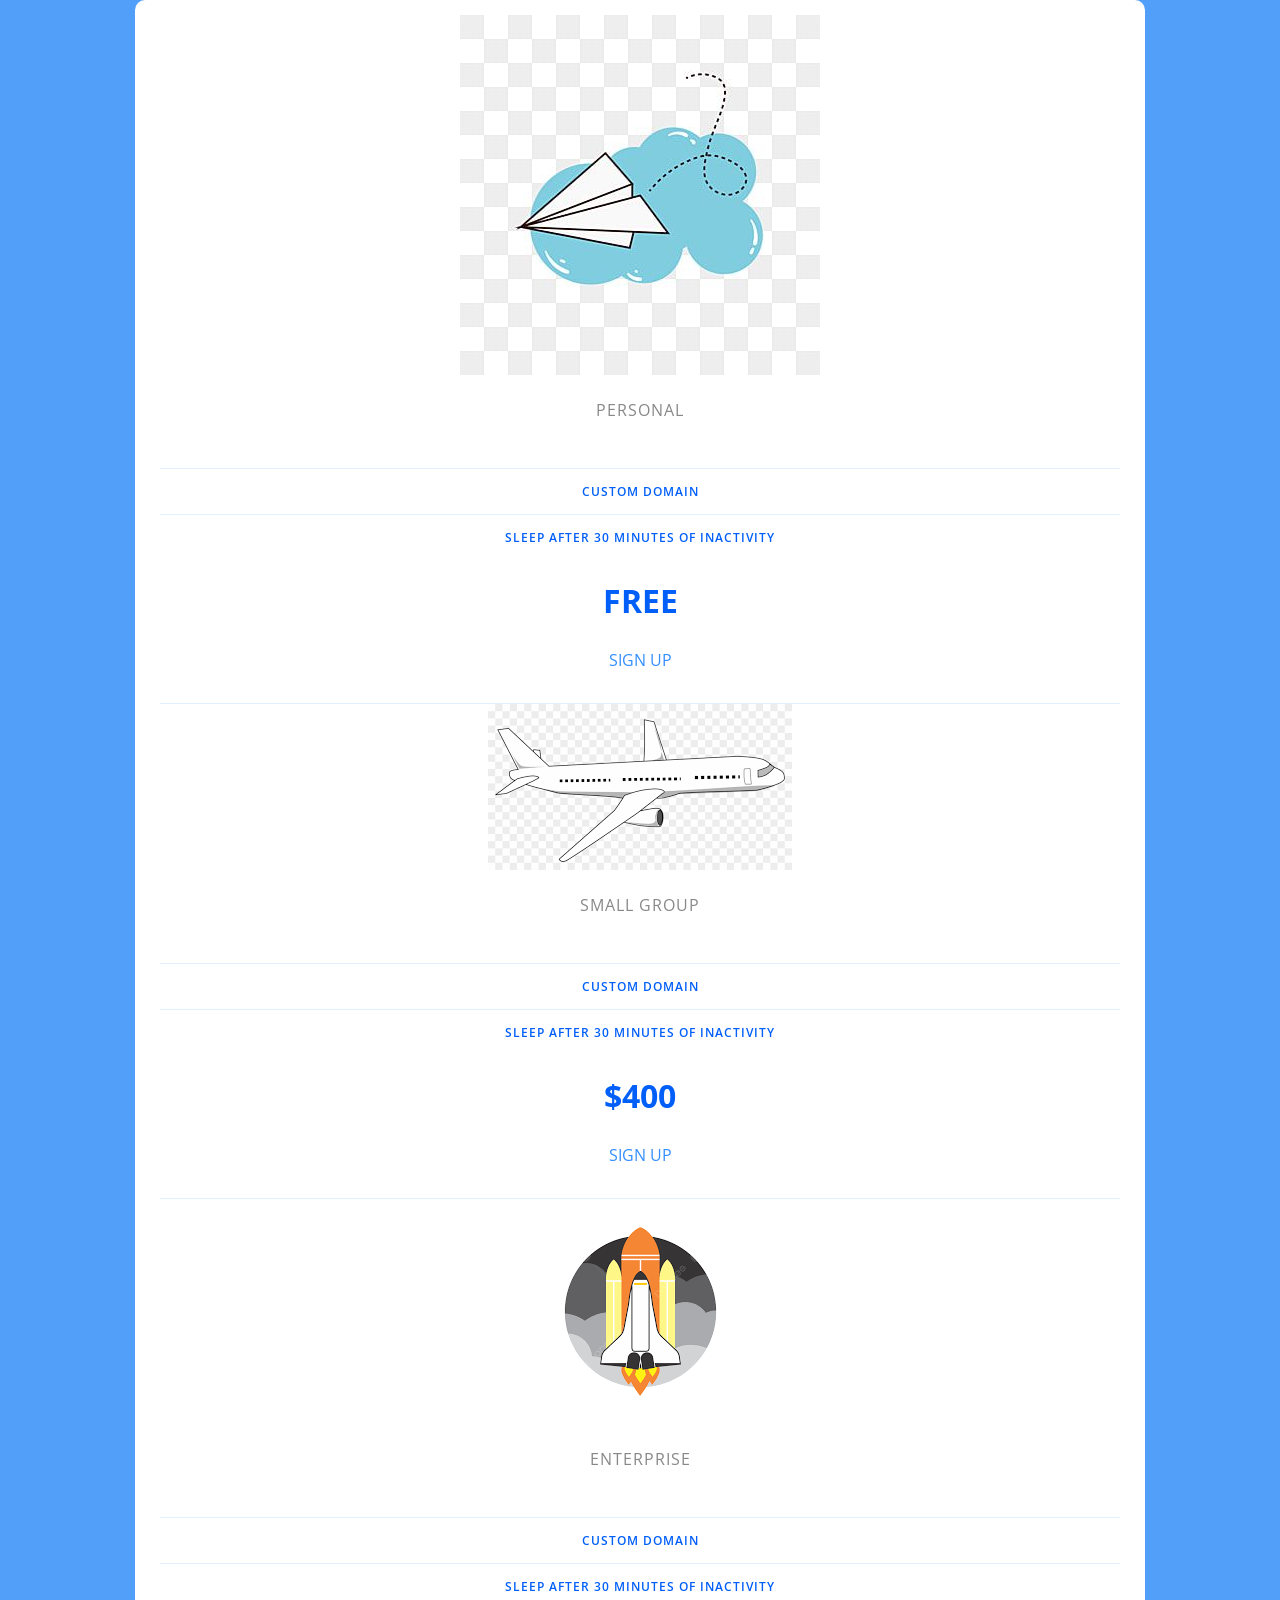
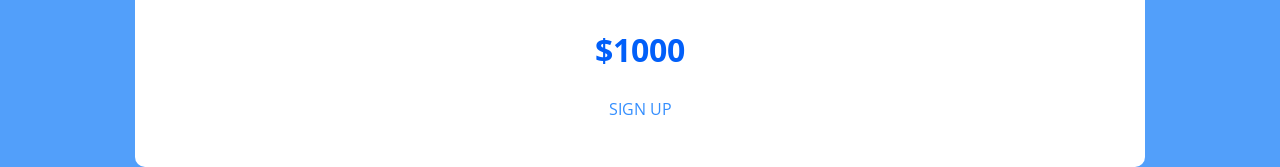
==== assets/css/tabelpricing/index.html @ ee1c353d "tabel" ====
<!DOCTYPE html>
<html lang="en">
<head>
    <meta charset="UTF-8">
    <meta name="viewport" content="width=device-width, initial-scale=1.0">
    <title>Tabel Pricing</title>
    <link rel="stylesheet" 
    href="https://fonts.googleapis.com/css?family=Open+Sans:400,600,700">
    <link rel="stylesheet" href="icons/tabel.css">
</head>

<body>
    <div class="panel pricing-table">
         <div class="pricing-plan">
            <img src="icons/pesawatkecil.png" alt="" class="pricing-img">
            <h2 class="pricing-header">Personal</h2>
            <ul class="pricing-features">
                <li class="pricing-features-item">Custom Domain</li>
                <li class="pricing-features-item">Sleep after 30 minutes of inactivity</li>
            </ul>
            <span class="pricing-price">Free</span>
            <a href="#/" class="pricing-button">Sign Up</a>
         </div>

         <div>
            <div class="pricing-plan">
               <img src="icons/plane.png" alt="" class="pricing-img">
               <h2 class="pricing-header">Small group</h2>
               <ul class="pricing-features">
                   <li class="pricing-features-item">Custom Domain</li>
                   <li class="pricing-features-item">Sleep after 30 minutes of inactivity</li>
               </ul>
               <span class="pricing-price">$400</span>
               <a href="#/" class="pricing-button is-featured">Sign Up</a>
            </div>

            <div>
                <div class="pricing-plan">
                   <img src="icons/rocket.png" alt="" class="pricing-img">
                   <h2 class="pricing-header">Enterprise</h2>
                   <ul class="pricing-features">
                       <li class="pricing-features-item">Custom Domain</li>
                       <li class="pricing-features-item">Sleep after 30 minutes of inactivity</li>
                   </ul>
                   <span class="pricing-price">$1000</span>
                   <a href="#/" class="pricing-button">Sign Up</a>
                </div>

    </div>
</body>
</html>
---- assets/css/tabelpricing/icons/tabel.css ----
/* http://meyerweb.com/eric/tools/css/reset/ 
   v2.0 | 20110126
   License: none (public domain)
*/

html, body, div, span, applet, object, iframe,
h1, h2, h3, h4, h5, h6, p, blockquote, pre,
a, abbr, acronym, address, big, cite, code,
del, dfn, em, img, ins, kbd, q, s, samp,
small, strike, strong, sub, sup, tt, var,
b, u, i, center,
dl, dt, dd, ol, ul, li,
fieldset, form, label, legend,
table, caption, tbody, tfoot, thead, tr, th, td,
article, aside, canvas, details, embed, 
figure, figcaption, footer, header, hgroup, 
menu, nav, output, ruby, section, summary,
time, mark, audio, video {
	margin: 0;
	padding: 0;
	border: 0;
	font-size: 100%;
	font: inherit;
	vertical-align: baseline;
}
/* HTML5 display-role reset for older browsers */
article, aside, details, figcaption, figure, 
footer, header, hgroup, menu, nav, section {
	display: block;
}
body {
	line-height: 1;
}
ol, ul {
	list-style: none;
}
blockquote, q {
	quotes: none;
}
blockquote:before, blockquote:after,
q:before, q:after {
	content: '';
	content: none;
}
table {
	border-collapse: collapse;
	border-spacing: 0;
}

html {
    box-sizing: border-box;
    font-family: 'Open Sans', sans-serif;
}

body {
    background-color: #529ffa;
    display: flex;
    justify-content: center;
    min-height: 100vh;
}

.panel {
    background-color: white;
    border-radius: 10px;
    padding: 15px 25px;
    width: 100%;
    max-width: 960px;
    display: flex;
    flex-direction: column;
    text-align: center;
    text-transform: uppercase;   
}

.pricing-plan {
    border-bottom: 1px solid #e1f1ff;
}

.pricing-plan:last-child {
    border-bottom: none;
}

.pricing-img {
    margin-bottom: 25px;
    max-width: 100%;
}

.pricing-header {
    color: #888;
    font-weight: 600px;
    letter-spacing: 1px;
}

.pricing-features{
    margin: 50px 0 25px;
    color: #015ff9;
}

.pricing-features-item{
    font-weight: 600;
    letter-spacing: 1px;
    font-size: 12px;
    line-height: 15px;
    padding: 15px;
    border-top: 1px solid #e1f1ff;
}

.pricing-features-item :last-child{
    border-bottom: 1px solid #e1f1ff;
}



.pricing-price {
    display: block;
    font-weight: 700;
    font-size: 32px;
    color: #015ff9;
}

.pricing-button {
    border: 2px #9dd1ff;
    border-radius: 10px;
    color: #348efe;
    display: inline-block;
    padding: 15px 35px;
    text-decoration: none;
    margin: 20px 0;
}
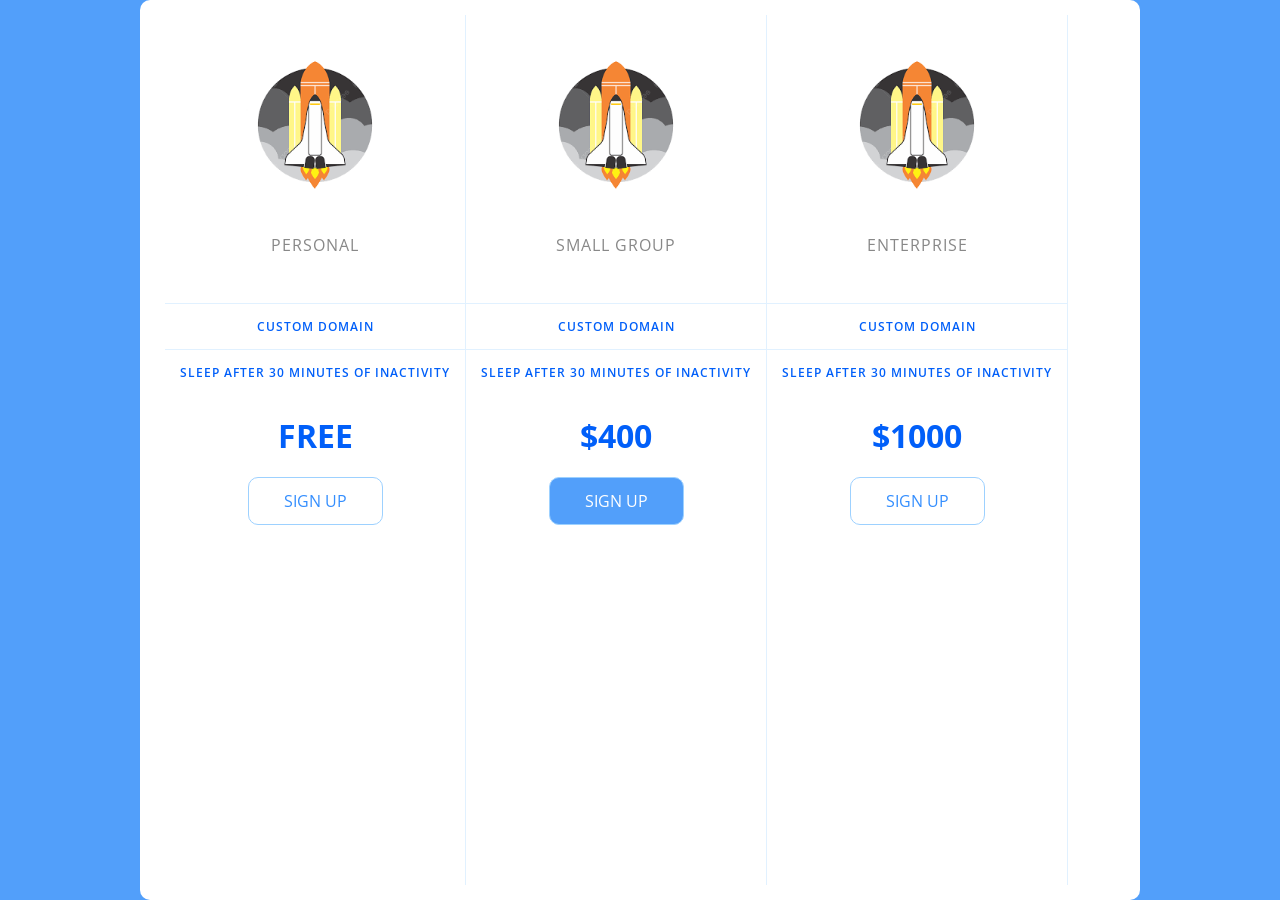
==== commit a29e5705: "tabel untill finish" ====
--- a/assets/css/tabelpricing/index.html
+++ b/assets/css/tabelpricing/index.html
@@ -12,7 +12,7 @@
 <body>
     <div class="panel pricing-table">
          <div class="pricing-plan">
-            <img src="icons/pesawatkecil.png" alt="" class="pricing-img">
+            <img src="icons/rocket.png" alt="" class="pricing-img">
             <h2 class="pricing-header">Personal</h2>
             <ul class="pricing-features">
                 <li class="pricing-features-item">Custom Domain</li>
@@ -22,9 +22,9 @@
             <a href="#/" class="pricing-button">Sign Up</a>
          </div>
 
-         <div>
+         
             <div class="pricing-plan">
-               <img src="icons/plane.png" alt="" class="pricing-img">
+               <img src="icons/rocket.png" alt="" class="pricing-img">
                <h2 class="pricing-header">Small group</h2>
                <ul class="pricing-features">
                    <li class="pricing-features-item">Custom Domain</li>
@@ -34,8 +34,8 @@
                <a href="#/" class="pricing-button is-featured">Sign Up</a>
             </div>
 
-            <div>
-                <div class="pricing-plan">
+        
+            <div class="pricing-plan">
                    <img src="icons/rocket.png" alt="" class="pricing-img">
                    <h2 class="pricing-header">Enterprise</h2>
                    <ul class="pricing-features">
@@ -44,7 +44,7 @@
                    </ul>
                    <span class="pricing-price">$1000</span>
                    <a href="#/" class="pricing-button">Sign Up</a>
-                </div>
+             </div>
 
     </div>
 </body>
--- a/assets/css/tabelpricing/icons/tabel.css
+++ b/assets/css/tabelpricing/icons/tabel.css
@@ -63,10 +63,10 @@
     background-color: white;
     border-radius: 10px;
     padding: 15px 25px;
-    width: 100%;
-    max-width: 960px;
+    width: 900%;
+    max-width: 950px;
     display: flex;
-    flex-direction: column;
+    flex-direction: row;
     text-align: center;
     text-transform: uppercase;   
 }
@@ -118,11 +118,47 @@
 }
 
 .pricing-button {
-    border: 2px #9dd1ff;
+    border: 1px solid #9dd1ff;
     border-radius: 10px;
     color: #348efe;
     display: inline-block;
     padding: 15px 35px;
     text-decoration: none;
-    margin: 20px 0;
+    margin: 25px 0;
+}
+
+.pricing-button:hover,
+.pricing-button :focus {
+    background-color: #e1f1ff;
+}
+
+.pricing-button.is-featured{
+    border: 1px solid #9dd1ff;
+    background-color: #529ffa;
+    border-radius: 10px;
+    color: white;
+    display: inline-block;
+    padding: 15px 35px;
+    text-decoration: none;
+    margin: 25px 0;
+}
+
+.pricing-button.is-featured:hover,
+.pricing-button.is-featured:focus {
+    background-color: #9dd1ff;
+}
+
+.pricing-img{
+    width: 170px;
+}
+
+@media  (min-width: 900px){
+    .panel {
+        flex-direction: row;
+    }   
+    .pricing-plan {
+        border-bottom: none;
+        border-right: 1px solid #e1f1ff;
+        padding: 25px 0;
+    }
 }
